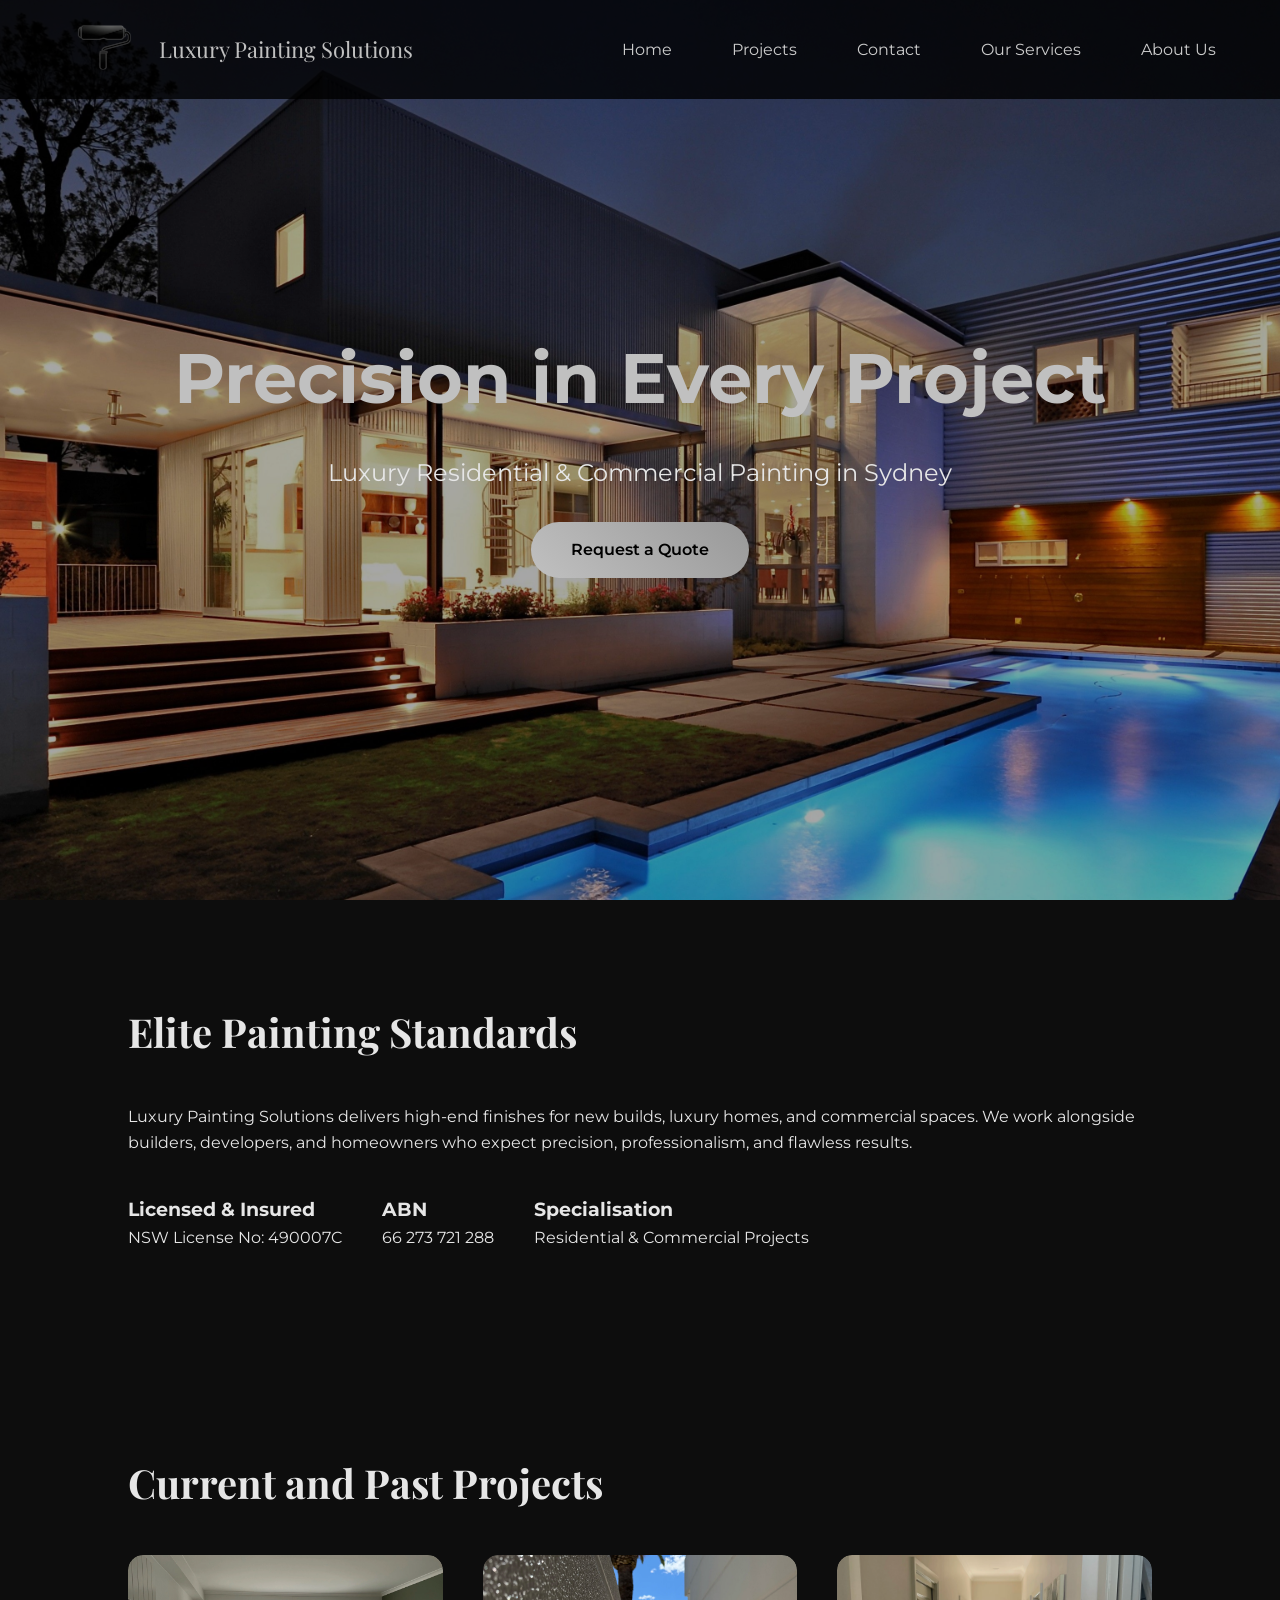
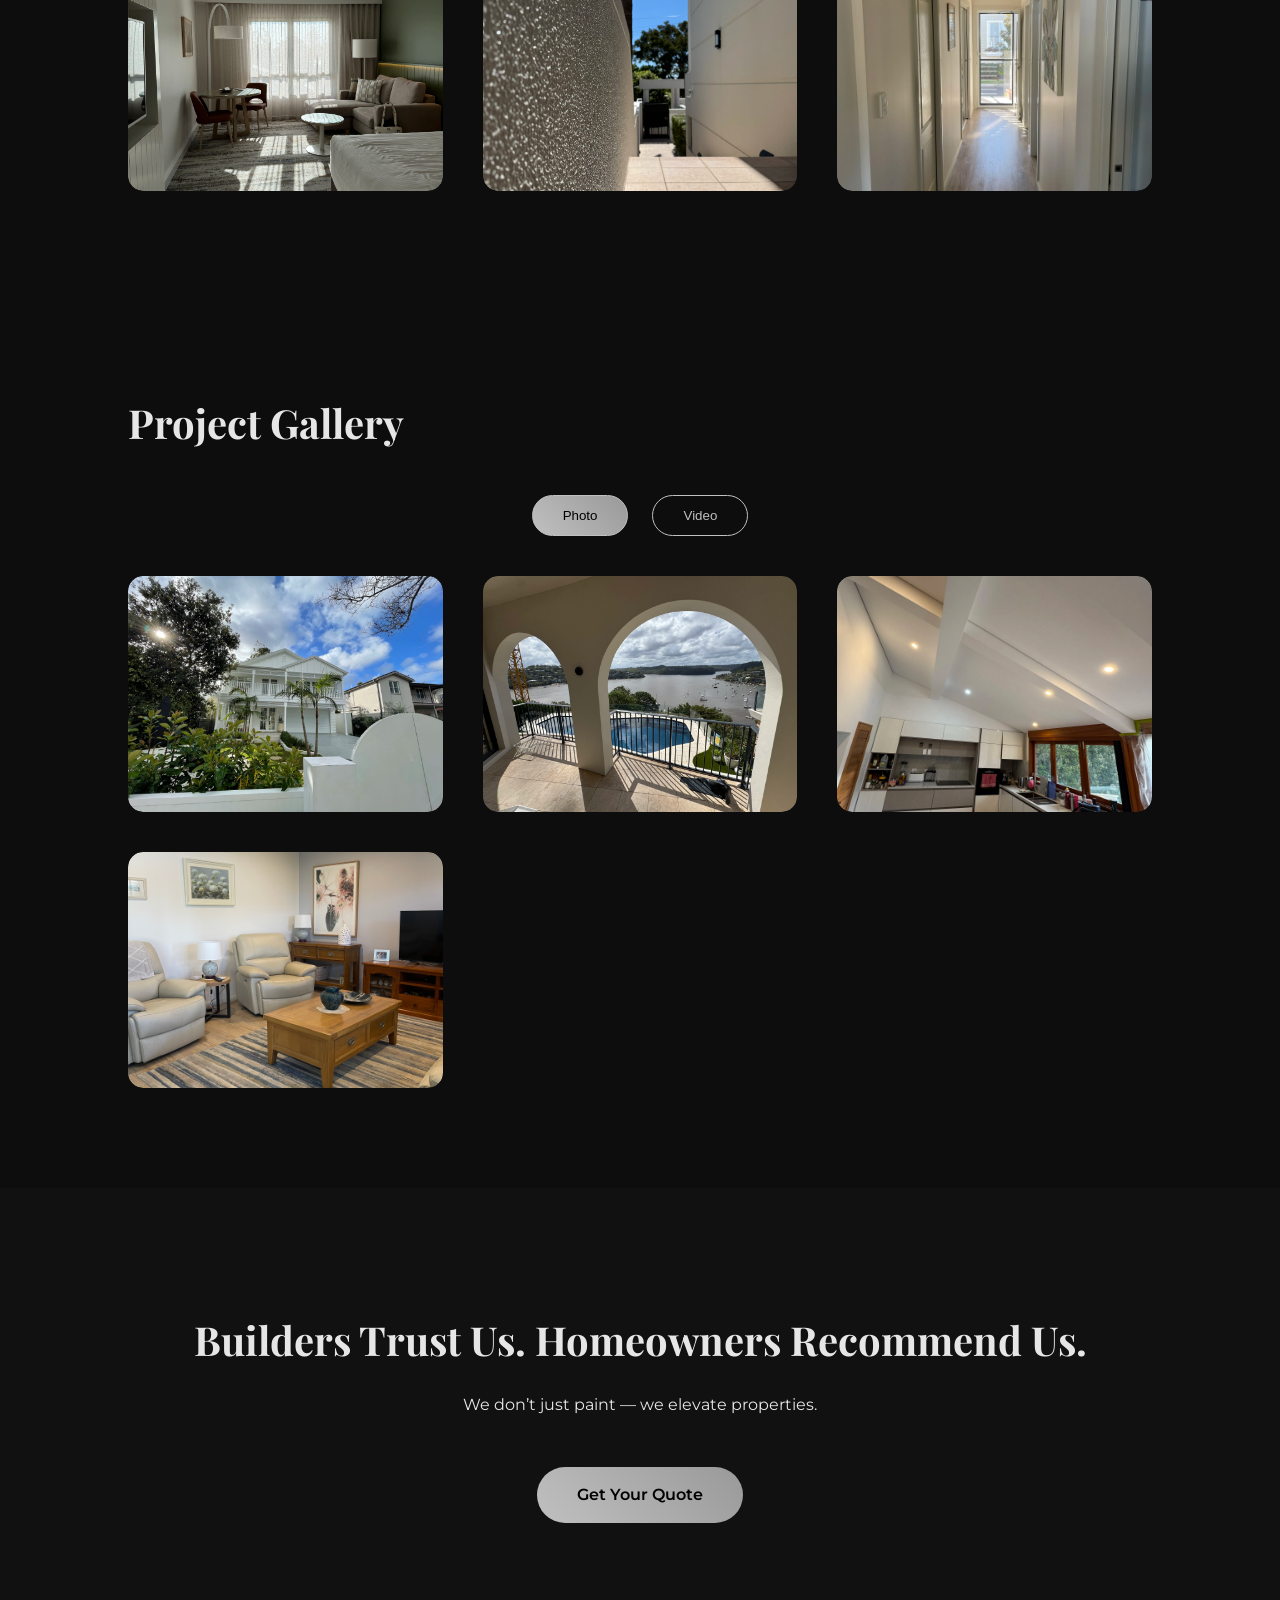
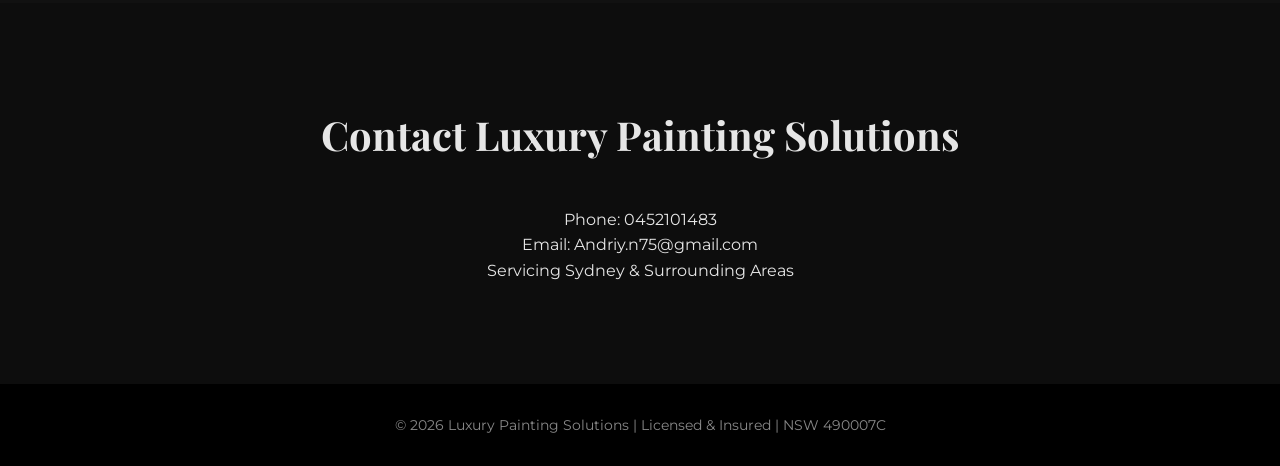
==== index.html @ 37a1fdbe "Initial website upload" ====
<!DOCTYPE html>
<html lang="en">

<head>
  <meta charset="UTF-8">
  <meta name="viewport" content="width=device-width, initial-scale=1.0">
  <title>Luxury Painting Solutions | Sydney</title>

  <link rel="stylesheet" href="style.css">

  <link
    href="https://fonts.googleapis.com/css2?family=Playfair+Display:wght@500;700&family=Montserrat:wght@300;400;600&display=swap"
    rel="stylesheet">
</head>

<body>

  <header>
    <div class="logo">
      <a href="index.html"><img src="images/logo.png" class="logo-img" alt="Luxury Painting Solutions"></a>
      Luxury Painting Solutions
    </div>

    <nav class="nav-links">
      <a href="index.html#hero">Home</a>
      <a href="index.html#projects">Projects</a>
      <a href="index.html#contact">Contact</a>
      <a href="services.html">Our Services</a>
      <a href="about.html">About Us</a>
    </nav>

    <div class="hamburger">
      <span></span>
      <span></span>
      <span></span>
    </div>
  </header>

  <section id="hero" class="hero">
    <div class="hero-overlay">

      <div class="hero-content">
        <h1>Precision in Every Project</h1>
        <p>Luxury Residential & Commercial Painting in Sydney</p>

        <a href="#" class="btn-primary" id="openFormBtn1">Request a Quote</a>
      </div>

    </div>
  </section>

  <section id="about" class="about">

    <h2>Elite Painting Standards</h2>

    <p>
      Luxury Painting Solutions delivers high-end finishes for new builds, luxury homes, and commercial spaces.
      We work alongside builders, developers, and homeowners who expect precision, professionalism, and flawless
      results.
    </p>

    <div class="credentials">

      <div>
        <h3>Licensed & Insured</h3>
        <p>NSW License No: 490007C</p>
      </div>

      <div>
        <h3>ABN</h3>
        <p>66 273 721 288</p>
      </div>

      <div>
        <h3>Specialisation</h3>
        <p>Residential & Commercial Projects</p>
      </div>

    </div>

  </section>

  <section id="projects" class="projects">

    <h2>Current and Past Projects</h2>

    <div class="project-grid">

      <div class="project-card">
        <img src="images/project_2.webp">
      </div>

      <div class="project-card">
        <img src="images/project_1.webp">
      </div>

      <div class="project-card">
        <img src="images/project_4.webp">
      </div>

    </div>

  </section>


  <section id="gallery" class="projects">

    <h2>Project Gallery</h2>

    <div class="gallery-tabs">
      <button class="tab-btn active" data-type="photo">Photo</button>
      <button class="tab-btn" data-type="video">Video</button>
    </div>


    <div class="project-grid gallery-content photos active">

      <div class="project-card">
        <img src="images/project_3.webp">
      </div>

      <div class="project-card">
        <img src="images/project_5.webp">
      </div>

      <div class="project-card">
        <img src="images/project_6.webp">
      </div>

      <div class="project-card">
        <img src="images/project_7.webp">
      </div>

    </div>


    <div class="project-grid gallery-content videos">

      <div class="project-card">
        <video src="images/IMG_0265.mp4" muted></video>
      </div>

      <div class="project-card">
        <video src="images/IMG_0266.mp4" muted></video>
      </div>

      <div class="project-card">
        <video src="images/IMG_0267.mp4" muted></video>
      </div>

      <div class="project-card">
        <video src="images/IMG_0404.mp4" muted></video>
      </div>

      <div class="project-card">
        <video src="images/IMG_0402.mp4" muted></video>
      </div>


    </div>

  </section>


  <section class="cta">

    <h2>Builders Trust Us. Homeowners Recommend Us.</h2>
    <p>We don’t just paint — we elevate properties.</p>

    <a href="#" class="btn-primary" id="openFormBtn2">Get Your Quote</a>

  </section>


  <section id="contact" class="contact">

    <h2>Contact Luxury Painting Solutions</h2>

    <p>Phone: 0452101483</p>
    <p>Email: Andriy.n75@gmail.com</p>
    <p>Servicing Sydney & Surrounding Areas</p>

  </section>

  <footer>
    <p>© 2026 Luxury Painting Solutions | Licensed & Insured | NSW 490007C</p>
  </footer>



  <div id="quoteModal" class="modal">

    <div class="modal-content">

      <span class="close">&times;</span>

      <h2>Request Your Quote</h2>

      <form action="https://formspree.io/f/mqeykara" method="POST">
        <div class="form-group">
          <label>Full Name</label>
          <input type="text" name="name" required>
        </div>
        <div class="form-group">
          <label>Phone</label>
          <input type="tel" name="phone" required>
        </div>
        <div class="form-group">
          <label>Email Address</label>
          <input type="email" name="email" required>
        </div>
        <div class="form-group">
          <label>Additional Information</label>
          <textarea name="message" rows="4" placeholder="Tell us about your project"></textarea>
        </div>
        <button type="submit" class="submit-btn">Send</button>
      </form>

    </div>
  </div>






  <script src="script.js"></script>





</body>

</html>
---- style.css ----
/* ===================== GLOBAL ===================== */
* {
  margin: 0;
  padding: 0;
  box-sizing: border-box;
}

body {
  font-family: 'Montserrat', sans-serif;
  background: #0d0d0d;
  color: #e6e6e6;
  line-height: 1.6;
}

h2 {
  font-family: 'Playfair Display', serif;
  font-size: 40px;
  margin-bottom: 40px;
}

/* ===================== HEADER ===================== */
header {
  display: flex;
  justify-content: space-between;
  align-items: center;
  padding: 20px 10%;
  background: rgba(0, 0, 0, 0.8);
  position: fixed;
  width: 100%;
  height: 70px;
  z-index: 1000;
}

.logo {
  display: flex;
  align-items: center;
  gap: 15px;
  font-family: 'Playfair Display', serif;
  font-size: 22px;
  color: silver;
}

.logo-img {
  height: 60px;
  width: auto;
  filter: drop-shadow(0 0 0.5px silver);
}

nav a {
  color: #ccc;
  margin-left: 30px;
  text-decoration: none;
  transition: 0.3s;
}

nav a:hover {
  color: white;
}

/* ===================== HERO ===================== */
.hero {
  height: 100vh;
  background: url('images/hero-large.jpg') center/cover no-repeat fixed;
  display: flex;
  align-items: center;
  justify-content: center;
  text-align: center;
  padding-top: 80px;
  position: relative;
}

.hero-overlay {
  position: absolute;
  top: 0;
  left: 0;
  width: 100%;
  height: 100%;
  background: rgba(0, 0, 0, 0.35);
  display: flex;
  align-items: center;
  justify-content: center;
  flex-direction: column;
}

.hero-content h1 {
  font-size: 70px;
  color: silver;
  margin-bottom: 20px;
}

.hero-content p {
  font-size: 24px;
  color: #e6e6e6;
  margin-bottom: 30px;
}

.btn-primary {
  display: inline-block;
  padding: 15px 40px;
  background: linear-gradient(45deg, silver, #999);
  color: black;
  text-decoration: none;
  font-weight: 600;
  border-radius: 30px;
  transition: 0.4s;
  cursor: pointer;
}

.btn-primary:hover {
  background: white;
}

/* ===================== SECTIONS ===================== */
section {
  padding: 100px 10%;
}

.credentials {
  display: flex;
  gap: 40px;
  margin-top: 40px;
}

.project-grid {
  display: grid;
  grid-template-columns: repeat(auto-fit, minmax(300px, 1fr));
  gap: 40px;
}

.project-card:hover {
  transform: translateY(-10px);
}

.cta {
  text-align: center;
  background: #111;
  padding: 120px 10% 80px;
}

.cta h2 {
  margin-bottom: 20px;
}

.cta p {
  margin-bottom: 50px;
}

.contact {
  text-align: center;
}

footer {
  text-align: center;
  padding: 30px;
  background: #000;
  font-size: 14px;
  color: #888;
}

/* ===================== MODAL ===================== */
.modal {
  display: none;
  position: fixed;
  z-index: 2000;
  left: 0;
  top: 0;
  width: 100%;
  height: 100%;
  overflow: auto;
  background-color: rgba(0, 0, 0, 0);
  transition: 0.5s;
}

.modal.show {
  display: block;
  background-color: rgba(0, 0, 0, 0.8);
}

.modal-content {
  background-color: #1a1a1a;
  margin: 80px auto;
  padding: 40px;
  border-radius: 20px;
  max-width: 500px;
  color: #e6e6e6;
  box-shadow: 0 0 30px rgba(255, 255, 255, 0.1);
  position: relative;
  transform: scale(0.8);
  opacity: 0;
  transition: transform 0.5s ease, opacity 0.5s ease;
}

.modal.show .modal-content {
  transform: scale(1);
  opacity: 1;
}

.close {
  color: #ccc;
  position: absolute;
  top: 20px;
  right: 25px;
  font-size: 28px;
  font-weight: bold;
  cursor: pointer;
}

.close:hover {
  color: white;
}

.modal-content h2 {
  font-family: 'Playfair Display', serif;
  font-size: 32px;
  text-align: center;
  margin-bottom: 30px;
  color: silver;
  opacity: 0;
  transform: translateY(-10px);
  transition: all 0.5s ease 0.2s;
}

.modal.show .modal-content h2 {
  opacity: 1;
  transform: translateY(0);
}

.form-group {
  margin-bottom: 20px;
  opacity: 0;
  transform: translateY(10px);
  transition: all 0.5s ease;
}

.modal.show .form-group {
  opacity: 1;
  transform: translateY(0);
}

.form-group label {
  display: block;
  margin-bottom: 6px;
  font-weight: 600;
  color: #ccc;
}

.form-group input,
.form-group textarea {
  width: 100%;
  padding: 12px;
  border-radius: 10px;
  border: none;
  background: #0d0d0d;
  color: white;
  font-size: 16px;
  outline: none;
  transition: 0.3s;
}

.form-group textarea {
  resize: vertical;
  min-height: 120px;
}

.form-group input:focus {
  box-shadow: 0 0 10px silver;
}

.submit-btn {
  display: block;
  width: 100%;
  padding: 15px;
  border-radius: 30px;
  border: none;
  font-size: 18px;
  font-weight: 600;
  background: linear-gradient(45deg, silver, #999);
  color: black;
  cursor: pointer;
  transition: all 0.4s ease;
  opacity: 0;
  transform: translateY(10px);
}

.modal.show .submit-btn {
  opacity: 1;
  transform: translateY(0);
}

/* ===================== GALLERY ===================== */
.gallery-section {
  background: #111;
}

.gallery-tabs {
  text-align: center;
  margin-bottom: 40px;
}

.tab-btn {
  padding: 12px 30px;
  margin: 0 10px;
  background: transparent;
  border: 1px solid silver;
  color: silver;
  cursor: pointer;
  border-radius: 25px;
  transition: 0.3s;
}

.tab-btn.active,
.tab-btn:hover {
  background: linear-gradient(45deg, silver, #999);
  color: black;
}

.slider {
  position: relative;
  max-width: 900px;
  margin: 0 auto;
}

/* Контейнер слайду */
.slides {
  display: none;
  position: relative;
  max-width: 900px;
  margin: 0 auto;
  background: #111;
  border-radius: 15px;
  overflow: hidden;
}

.slides.active {
  display: block;
}

/* Сам слайд */
.slide {
  width: 100%;
  display: none;
  text-align: center;
}

.slide.active {
  display: block;
}

.slide img,
.slide video {
  max-width: 100%;
  max-height: 80vh;
  width: auto;
  height: auto;
  margin: 0 auto;
  display: block;
  border-radius: 10px;
  object-fit: contain;
  background: #111;
}

/* ======= Невидимі кнопки для навігації ======= */
.slider-controls {
  position: absolute;
  top: 0;
  left: 0;
  width: 100%;
  height: 100%;
  display: flex;
  justify-content: space-between;
}

.slider-controls button {
  width: 50%;
  /* покриває ліву та праву половину слайду */
  height: 100%;
  background: transparent;
  /* невидимі */
  border: none;
  cursor: pointer;
}

.slider-controls button:hover {
  /* Можна додати легкий ефект при наведенні, наприклад змінити курсор */
  cursor: pointer;
}

/* ===================== SCROLL REVEAL ===================== */
.gallery-item {
  overflow: hidden;
  border-radius: 15px;
  opacity: 0;
  transform: translateY(40px);
  transition: all 0.8s ease;
}

.gallery-item img,
.gallery-item video {
  width: 100%;
  height: 100%;
  object-fit: cover;
  border-radius: 15px;
  transition: transform 0.6s ease;
}

.gallery-item:hover img,
.gallery-item:hover video {
  transform: scale(1.05);
}

.gallery-item.show {
  opacity: 1;
  transform: translateY(0);
}


/* ===================== PROJECT MODAL ===================== */

.project-modal {
  display: none;
  position: fixed;
  inset: 0;
  background: rgba(0, 0, 0, 0.6);
  /* м’яке затемнення */
  backdrop-filter: blur(4px);
  align-items: center;
  justify-content: center;
  z-index: 3000;
  padding: 40px;
}

.project-modal.show {
  display: flex;
}

.project-modal .modal-media {
  background: #111;
  padding: 20px;
  border-radius: 20px;
  max-width: 1000px;
  max-height: 85vh;
  width: 100%;
  box-shadow: 0 0 40px rgba(255, 255, 255, 0.15);
  animation: fadeScale 0.3s ease;
  display: flex;
  align-items: center;
  justify-content: center;
}

.project-modal img,
.project-modal video {
  max-width: 100%;
  max-height: 75vh;
  border-radius: 15px;
}

@keyframes fadeScale {
  from {
    opacity: 0;
    transform: scale(0.9);
  }

  to {
    opacity: 1;
    transform: scale(1);
  }
}

/* ===== Gallery Content Toggle ===== */

.gallery-content {
  display: none;
}

.gallery-content.active {
  display: grid;
}

/* ===== FIXED PROJECT CARD MEDIA ===== */

.project-card {
  position: relative;
  overflow: hidden;
  border-radius: 15px;
  aspect-ratio: 4 / 3;
  /* фіксована висота */
  background: #111;
  cursor: pointer;
  transition: transform 0.4s ease;
}

.project-card:hover {
  transform: translateY(-8px);
}

.project-card img,
.project-card video {
  width: 100%;
  height: 100%;
  object-fit: cover;
  /* ключ до ідеального вигляду */
  display: block;
  border-radius: 15px;
  transition: transform 0.6s ease;
}

.project-card:hover img,
.project-card:hover video {
  transform: scale(1.08);
}





/* ==================== HEADER ==================== */
header {
  flex-wrap: wrap;
  justify-content: space-between;
  align-items: center;
  padding: 15px 5%;
  background: rgba(0, 0, 0, 0.8);
  position: fixed;
  width: 100%;
  height: auto;
  z-index: 1000;
  flex-wrap: wrap;
}

.logo {
  display: flex;
  align-items: center;
  gap: 15px;
  font-family: 'Playfair Display', serif;
  font-size: 22px;
  color: silver;
}

.logo-img {
  height: 60px;
  width: auto;
  filter: drop-shadow(0 0 0.5px silver);
}

.nav-links {
  display: flex;
  gap: 30px;
}

.nav-links a {
  color: #ccc;
  text-decoration: none;
  transition: 0.3s;
}

.nav-links a:hover {
  color: white;
}

/* ==================== HAMBURGER ==================== */
.hamburger {
  display: none;
  flex-direction: column;
  cursor: pointer;
  gap: 5px;
}

.hamburger span {
  display: block;
  width: 25px;
  height: 3px;
  background: silver;
  border-radius: 2px;
  transition: all 0.3s ease;
}

/* ==================== MOBILE ==================== */
@media(max-width:768px) {
  .nav-links {
    position: absolute;
    top: 70px;
    right: 0;
    background: rgba(0, 0, 0, 0.95);
    height: 0;
    overflow: hidden;
    flex-direction: column;
    width: 100%;
    text-align: center;
    transition: 0.3s ease;
  }

  .nav-links.open {
    height: calc(100vh - 70px);
    padding-top: 20px;
  }

  .nav-links a {
    padding: 15px 0;
    font-size: 18px;
  }

  .hamburger {
    display: flex;
  }
}

/* Гамбургер перетворюється у X при відкритті */
.hamburger.active span:nth-child(1) {
  transform: rotate(45deg) translate(5px, 5px);
}

.hamburger.active span:nth-child(2) {
  opacity: 0;
}

.hamburger.active span:nth-child(3) {
  transform: rotate(-45deg) translate(5px, -5px);
}
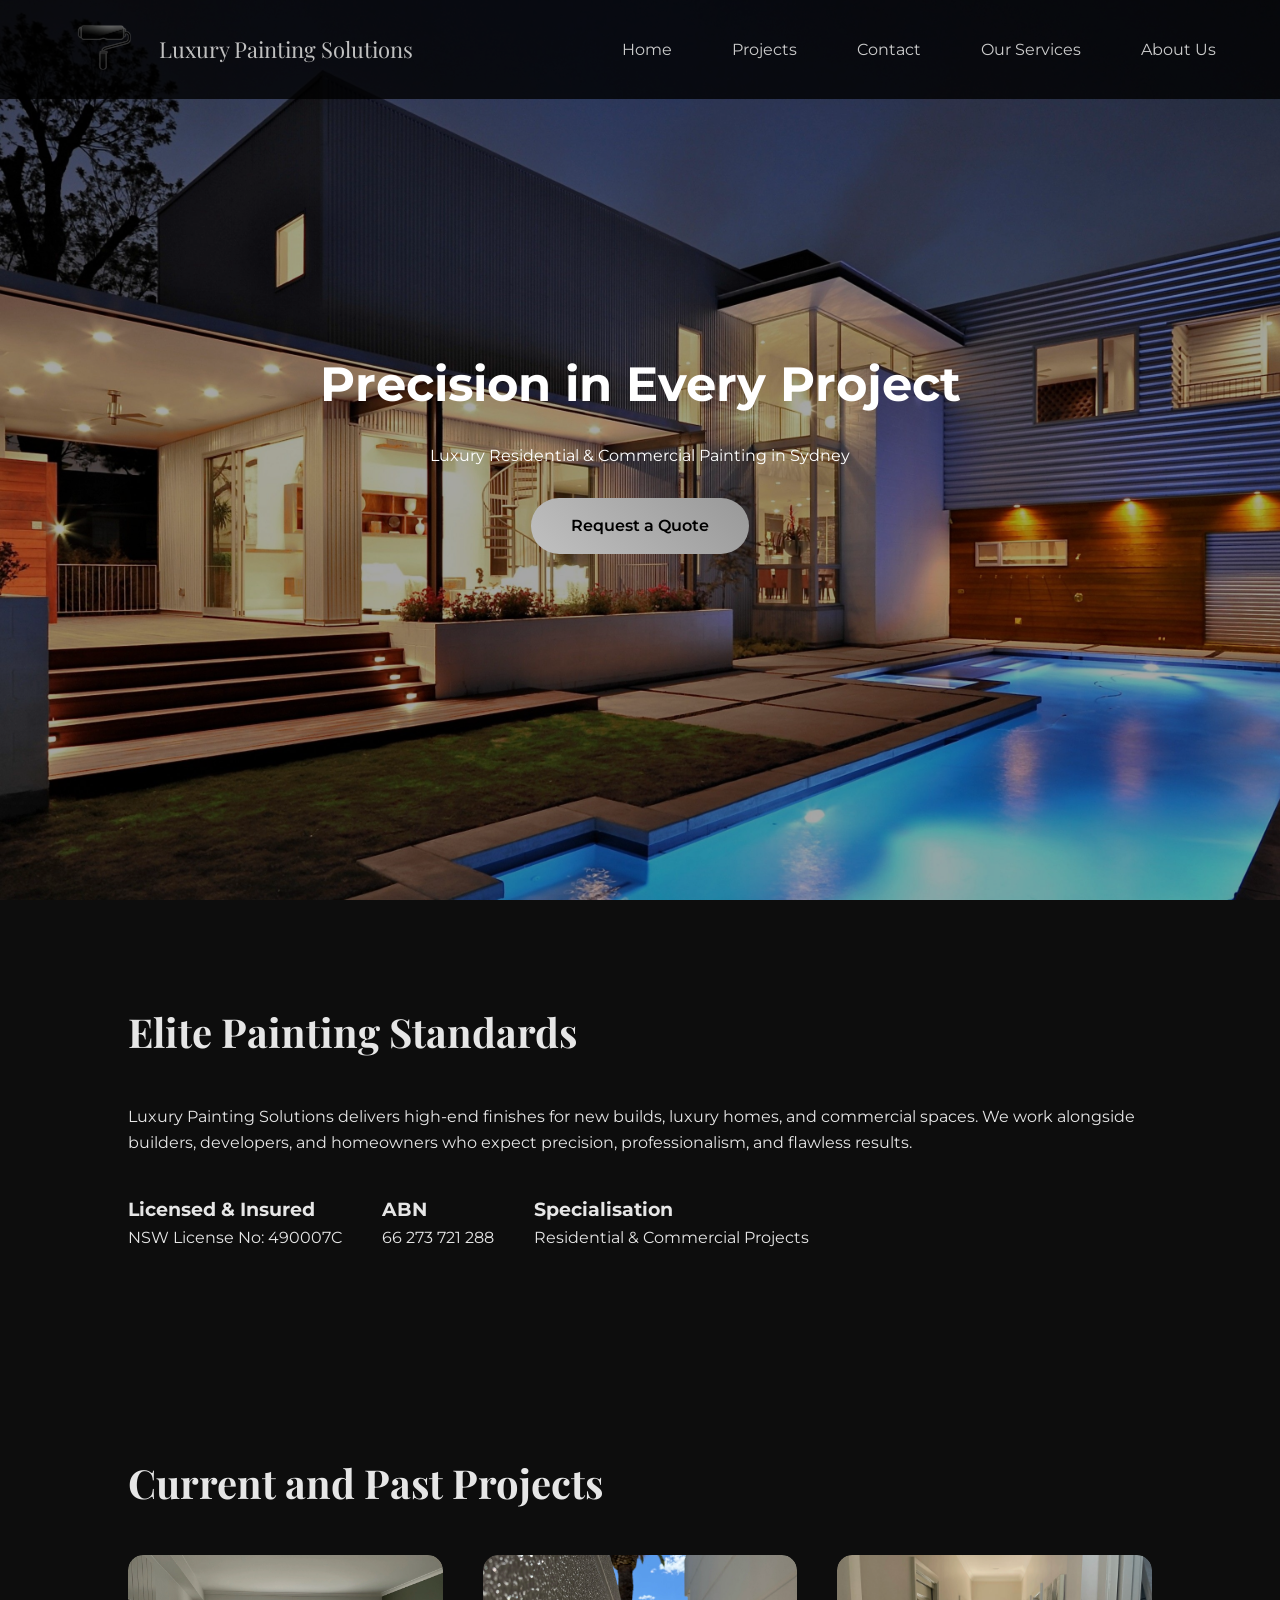
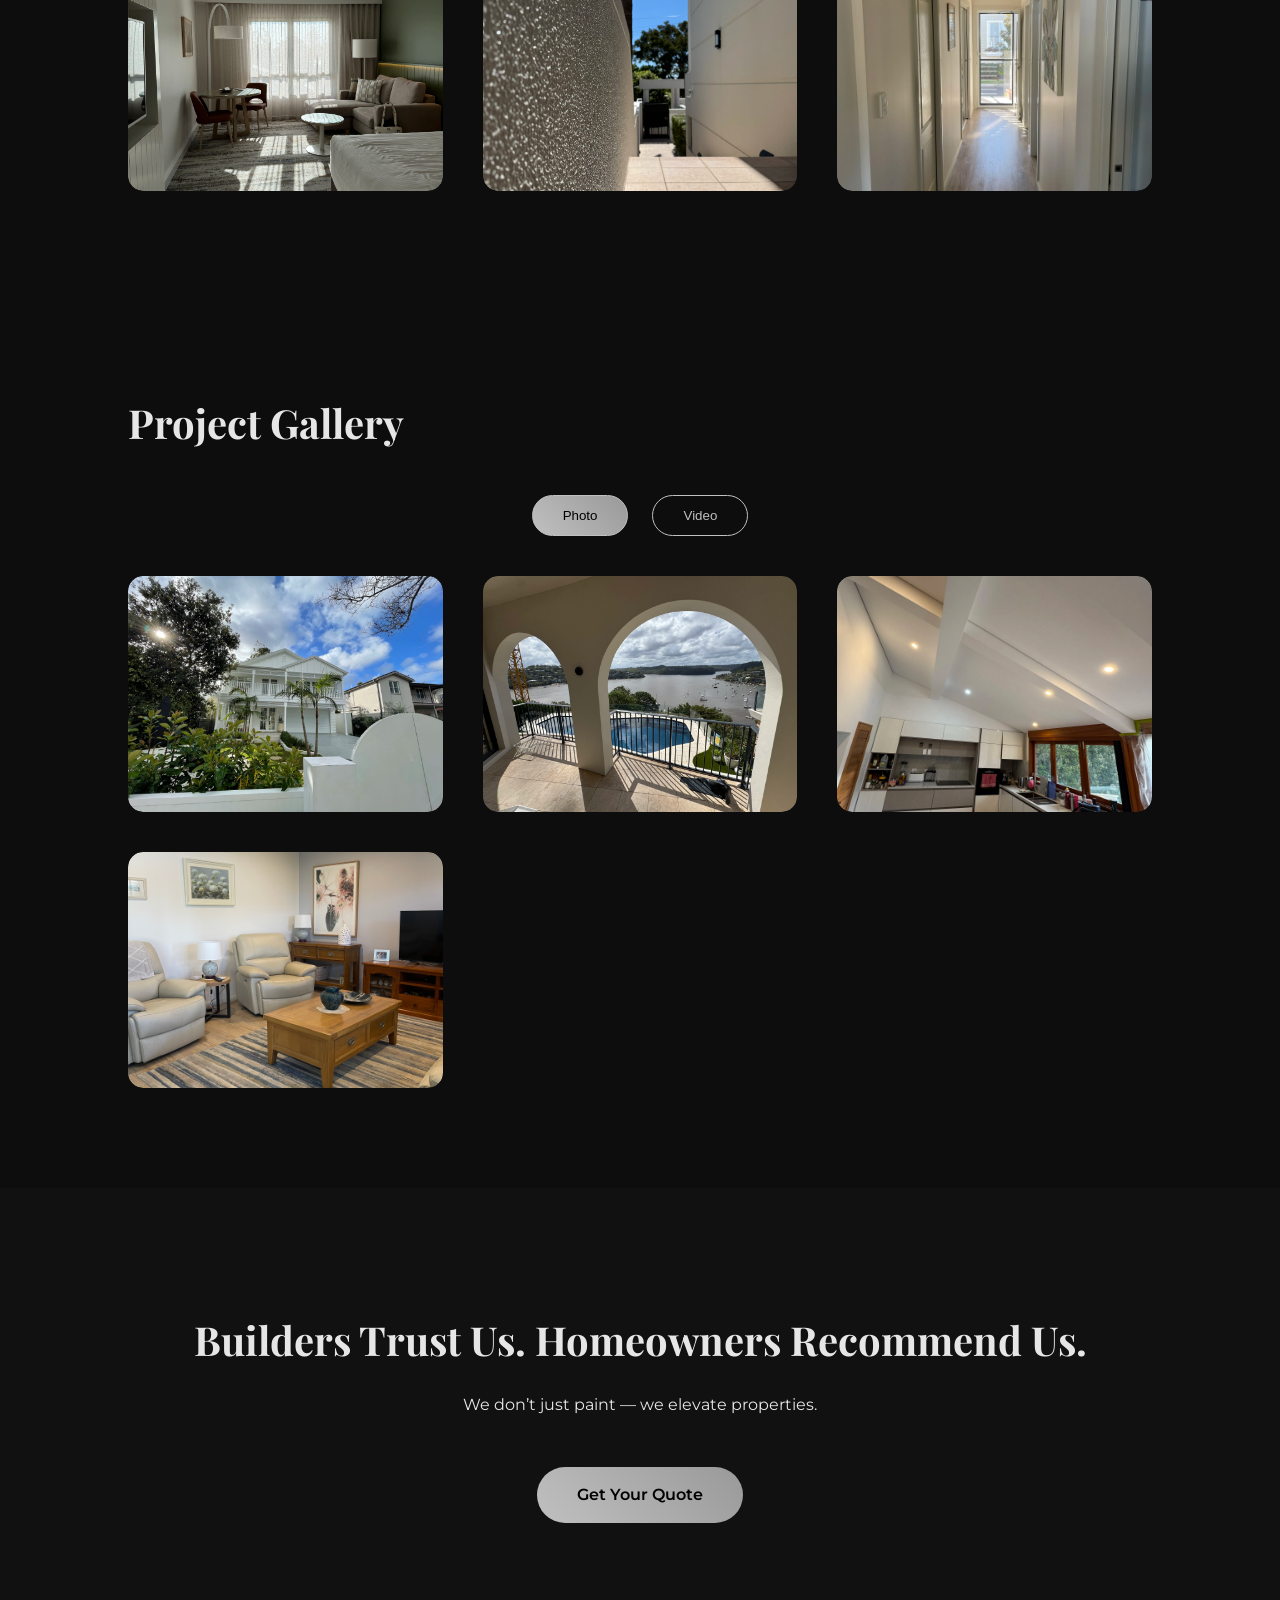
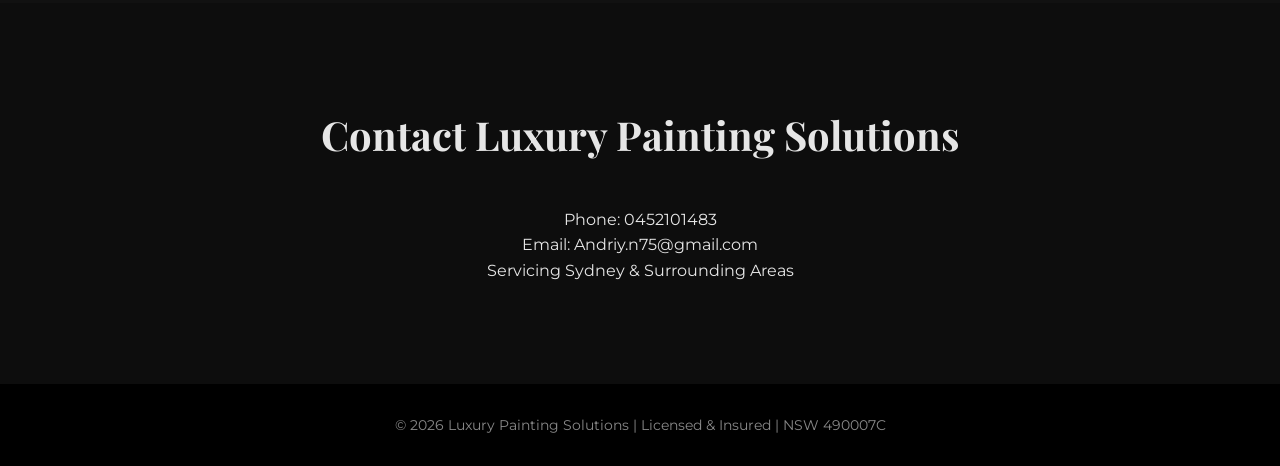
==== commit 4e7c9338: "Update hero section for mobile" ====
--- a/index.html
+++ b/index.html
@@ -36,18 +36,18 @@
     </div>
   </header>
 
+
+  <!-- ================= HERO ================= -->
   <section id="hero" class="hero">
     <div class="hero-overlay">
-
       <div class="hero-content">
         <h1>Precision in Every Project</h1>
         <p>Luxury Residential & Commercial Painting in Sydney</p>
-
         <a href="#" class="btn-primary" id="openFormBtn1">Request a Quote</a>
       </div>
-
-    </div>
-  </section>
+    </div>
+  </section>
+
 
   <section id="about" class="about">
 
@@ -211,7 +211,8 @@
         </div>
         <div class="form-group">
           <label>Additional Information</label>
-          <textarea name="message" rows="4" placeholder="Tell us about your project"></textarea>
+          <textarea name="message" rows="4"
+            placeholder="Tell us a little bit about your project so we can help quote you faster."></textarea>
         </div>
         <button type="submit" class="submit-btn">Send</button>
       </form>
--- a/style.css
+++ b/style.css
@@ -57,16 +57,21 @@
   color: white;
 }
 
-/* ===================== HERO ===================== */
+/* ================= HERO ================= */
 .hero {
   height: 100vh;
-  background: url('images/hero-large.jpg') center/cover no-repeat fixed;
+  /* вся висота екрану */
+  background-image: url('images/hero-large.jpg');
+  /* фотографія */
+  background-size: cover;
+  /* масштабування без спотворення */
+  background-position: center center;
+  /* центр зображення */
+  background-repeat: no-repeat;
+  position: relative;
   display: flex;
   align-items: center;
   justify-content: center;
-  text-align: center;
-  padding-top: 80px;
-  position: relative;
 }
 
 .hero-overlay {
@@ -75,23 +80,57 @@
   left: 0;
   width: 100%;
   height: 100%;
-  background: rgba(0, 0, 0, 0.35);
+  background-color: rgba(0, 0, 0, 0.35);
+  /* легке затемнення для тексту */
   display: flex;
   align-items: center;
   justify-content: center;
-  flex-direction: column;
+}
+
+.hero-content {
+  text-align: center;
+  color: white;
+  z-index: 2;
+}
+
+
+.hero-content p {
+  margin-bottom: 30px;
 }
 
 .hero-content h1 {
-  font-size: 70px;
-  color: silver;
+  font-size: 3rem;
   margin-bottom: 20px;
 }
 
-.hero-content p {
-  font-size: 24px;
-  color: #e6e6e6;
-  margin-bottom: 30px;
+.hero-content .btn {
+  padding: 12px 30px;
+  background-color: #e6b800;
+  color: black;
+  text-decoration: none;
+  font-weight: bold;
+  border-radius: 5px;
+  transition: 0.3s;
+}
+
+.hero-content .btn:hover {
+  background-color: #ffcc33;
+}
+
+/* Мобільні пристрої */
+@media (max-width: 768px) {
+  .hero {
+    height: 70vh;
+    /* трохи менша висота */
+  }
+
+  .hero-content h1 {
+    font-size: 2rem;
+  }
+
+  .hero-content .btn {
+    padding: 10px 25px;
+  }
 }
 
 .btn-primary {
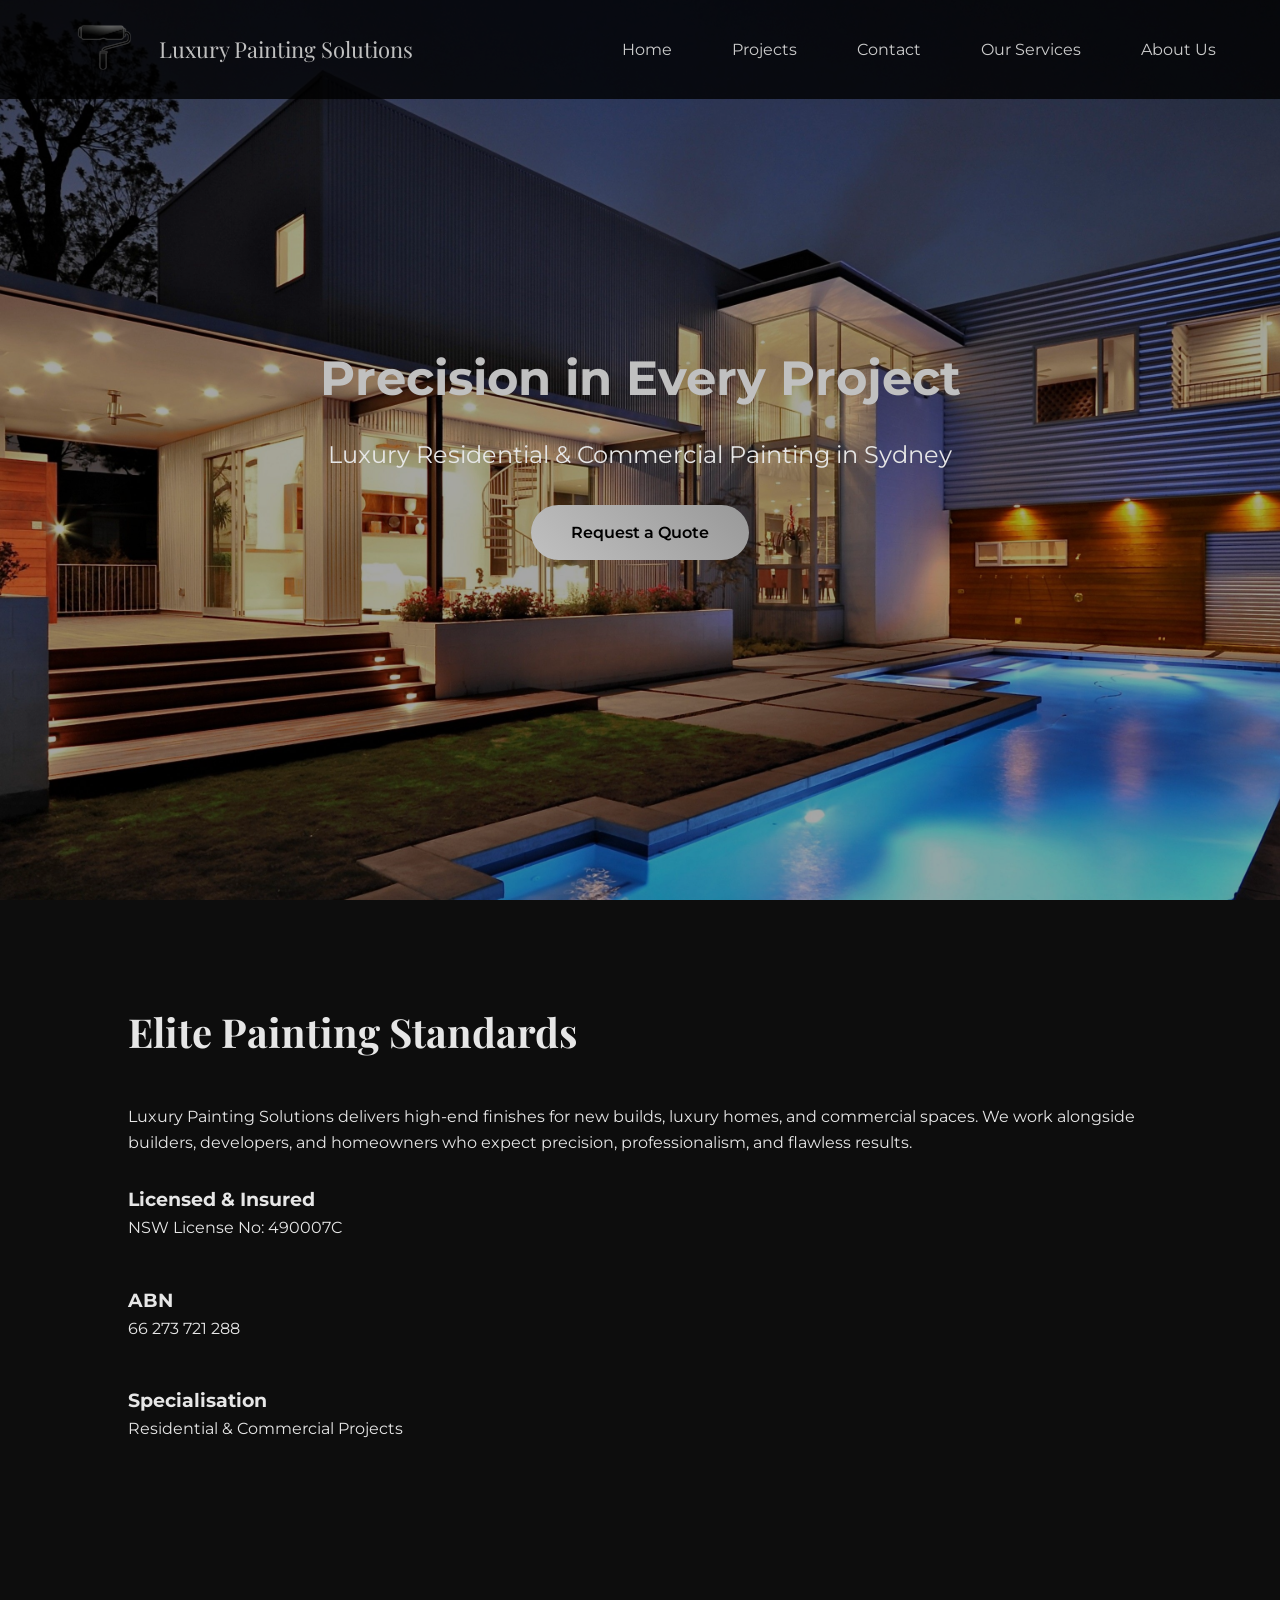
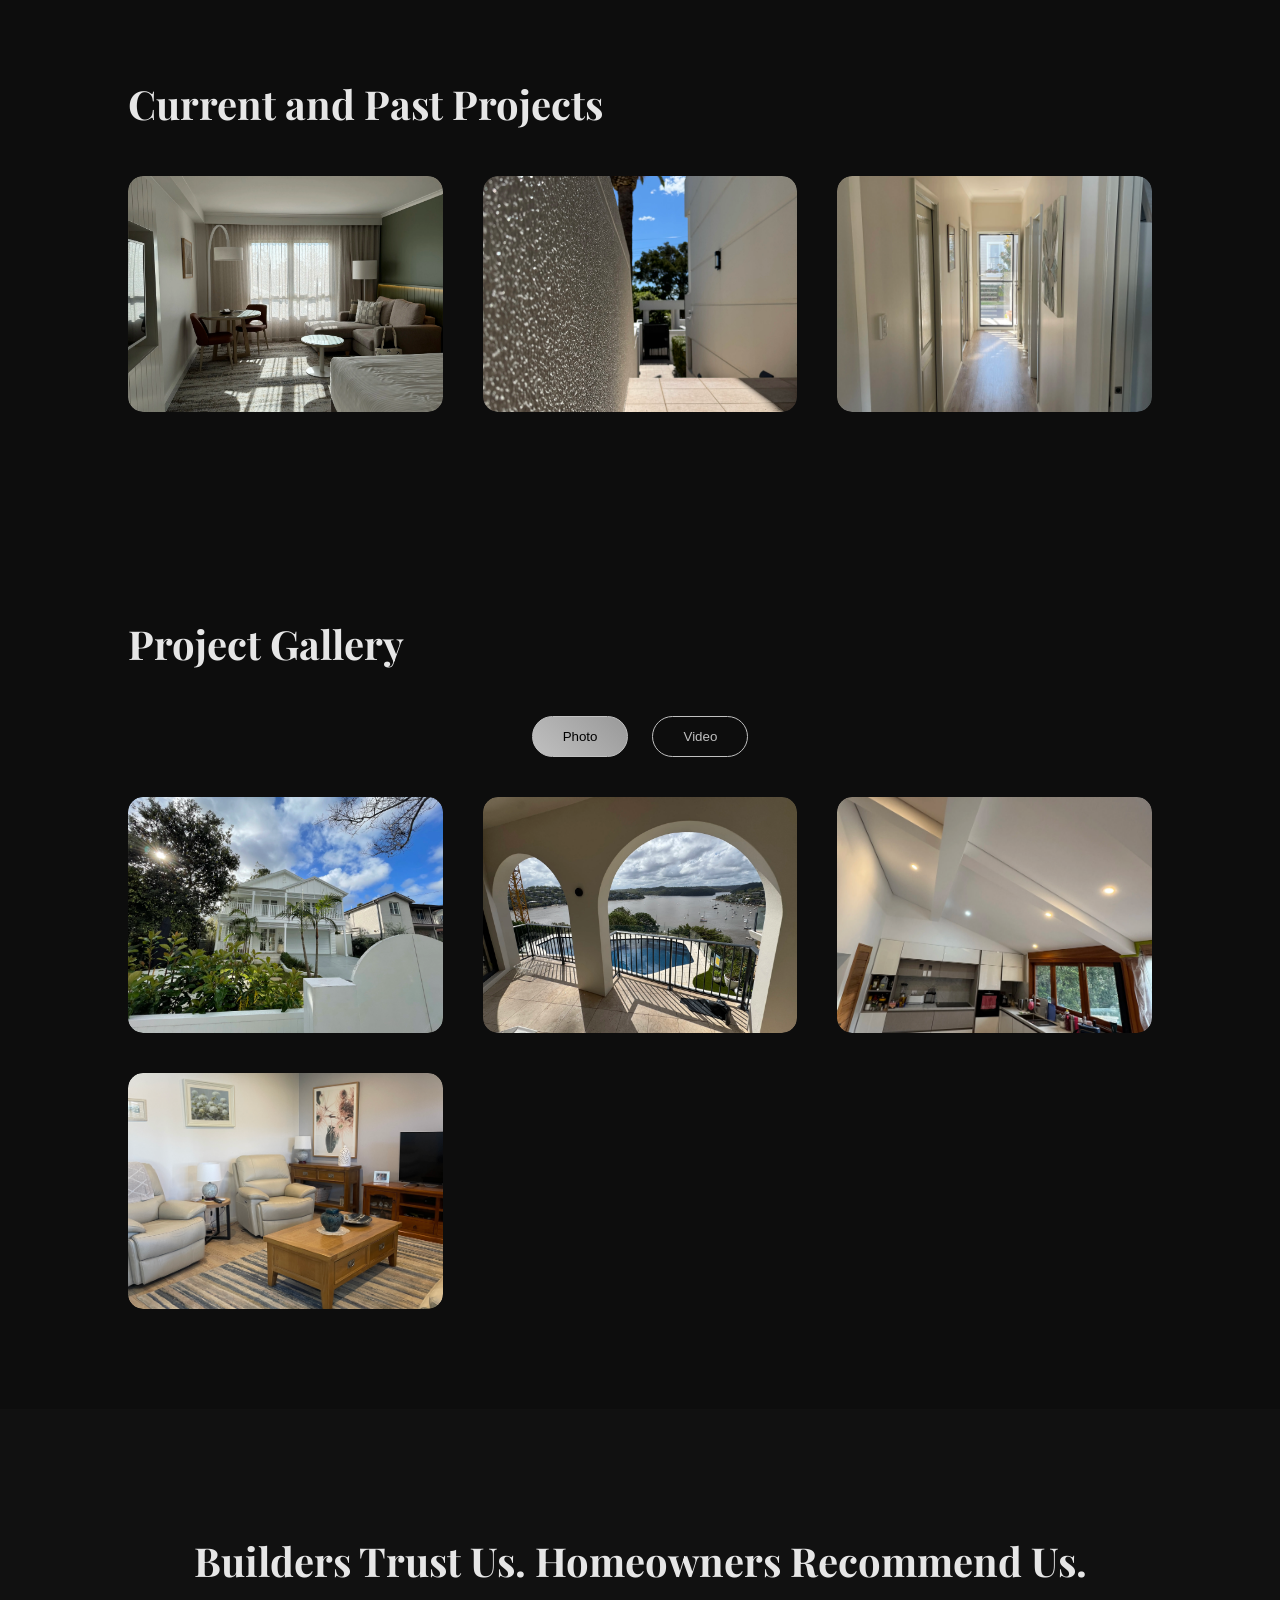
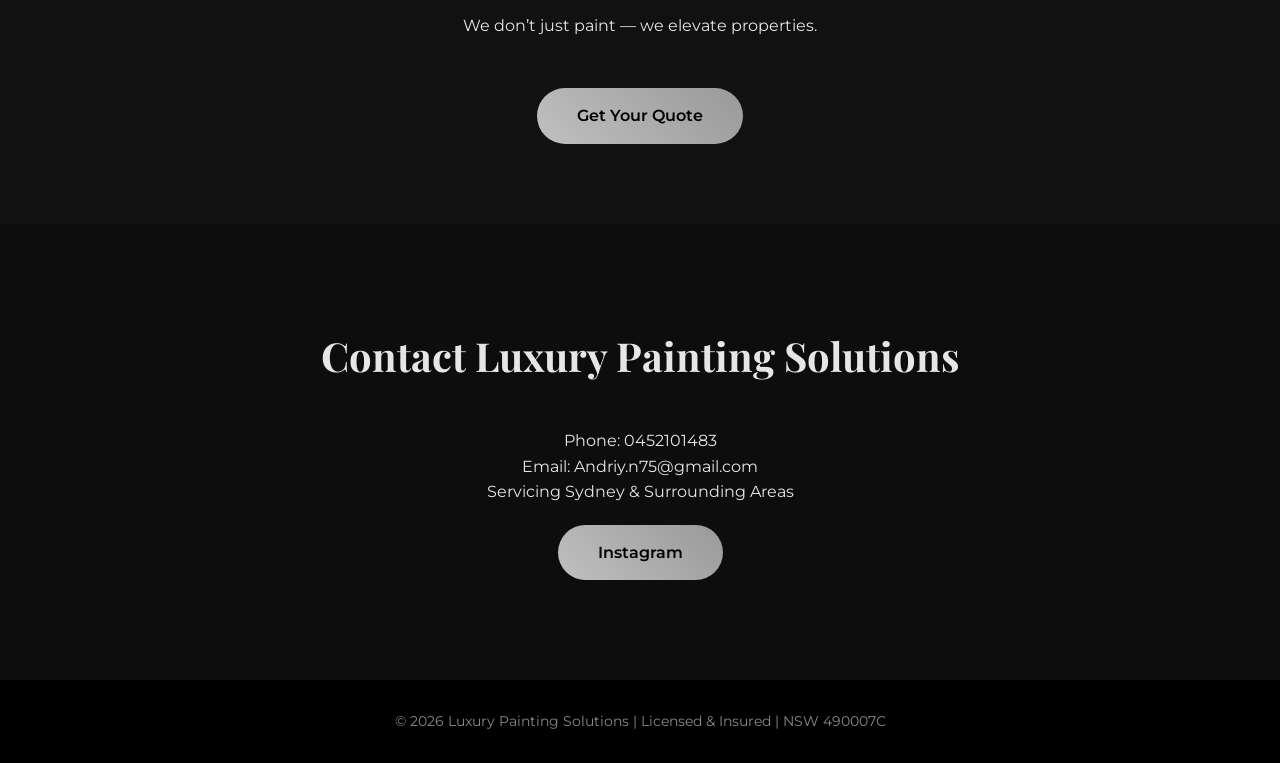
==== commit 797766a4: "Update instagram button and styles" ====
--- a/index.html
+++ b/index.html
@@ -180,6 +180,10 @@
     <p>Email: Andriy.n75@gmail.com</p>
     <p>Servicing Sydney & Surrounding Areas</p>
 
+    <a href="https://www.instagram.com/luxury_painting_solutions?igsh=dnRzbW1oM3Iyazdv&utm_source=qr" target="_blank"
+      class="btn-quote">
+      Instagram
+    </a>
   </section>
 
   <footer>
@@ -229,6 +233,18 @@
 
 
 
+  <script>
+    // Паралакс на всіх пристроях
+    const hero = document.querySelector('.hero');
+
+    window.addEventListener('scroll', () => {
+      const scrollY = window.scrollY;
+      // Пропорційне зміщення фону
+      hero.style.backgroundPosition = `center ${scrollY * 0.5}px`;
+    });
+  </script>
+
+
 
 
 </body>
--- a/style.css
+++ b/style.css
@@ -60,18 +60,18 @@
 /* ================= HERO ================= */
 .hero {
   height: 100vh;
-  /* вся висота екрану */
   background-image: url('images/hero-large.jpg');
-  /* фотографія */
   background-size: cover;
-  /* масштабування без спотворення */
   background-position: center center;
-  /* центр зображення */
   background-repeat: no-repeat;
-  position: relative;
   display: flex;
   align-items: center;
   justify-content: center;
+  text-align: center;
+  padding-top: 80px;
+  position: relative;
+  /* убираємо fixed, JS керуватиме паралаксом */
+  background-attachment: scroll;
 }
 
 .hero-overlay {
@@ -80,22 +80,38 @@
   left: 0;
   width: 100%;
   height: 100%;
-  background-color: rgba(0, 0, 0, 0.35);
-  /* легке затемнення для тексту */
+  background: rgba(0, 0, 0, 0.35);
   display: flex;
   align-items: center;
   justify-content: center;
-}
-
-.hero-content {
-  text-align: center;
-  color: white;
-  z-index: 2;
-}
-
+  flex-direction: column;
+}
+
+.hero-content h1 {
+  font-size: 70px;
+  color: silver;
+  margin-bottom: 20px;
+}
 
 .hero-content p {
+  font-size: 24px;
+  color: #e6e6e6;
   margin-bottom: 30px;
+}
+
+@media (max-width: 768px) {
+  .hero {
+    height: 70vh;
+  }
+
+  .hero-content h1 {
+    font-size: 36px;
+  }
+
+  .hero-content p {
+    font-size: 18px;
+    margin-bottom: 20px;
+  }
 }
 
 .hero-content h1 {
@@ -154,10 +170,29 @@
   padding: 100px 10%;
 }
 
+/* ================= ABOUT SECTION ================= */
+.about p {
+  margin-bottom: 30px;
+  /* відстань між параграфом і credentials */
+}
+
 .credentials {
   display: flex;
-  gap: 40px;
-  margin-top: 40px;
+  flex-direction: column;
+  /* стовпчик */
+  align-items: flex-start;
+  /* по лівому краю */
+  gap: 15px;
+  /* відстань між блоками Licensed, ABN, Specialisation */
+}
+
+.credentials>div {
+  padding: 0;
+  /* без відступів */
+  background: none;
+  /* без фону */
+  text-align: left;
+  /* вирівняно по лівому краю */
 }
 
 .project-grid {
@@ -654,4 +689,23 @@
 
 .hamburger.active span:nth-child(3) {
   transform: rotate(-45deg) translate(5px, -5px);
+}
+
+/* ================= BUTTON LIKE GET YOUR QUOTE ================= */
+.btn-quote {
+  display: inline-block;
+  padding: 15px 40px;
+  background: linear-gradient(45deg, silver, #999);
+  color: black;
+  text-decoration: none;
+  font-weight: 600;
+  border-radius: 30px;
+  transition: 0.4s;
+  cursor: pointer;
+  margin-top: 20px;
+  /* відстань від контактів */
+}
+
+.btn-quote:hover {
+  background: linear-gradient(45deg, #999, silver);
 }
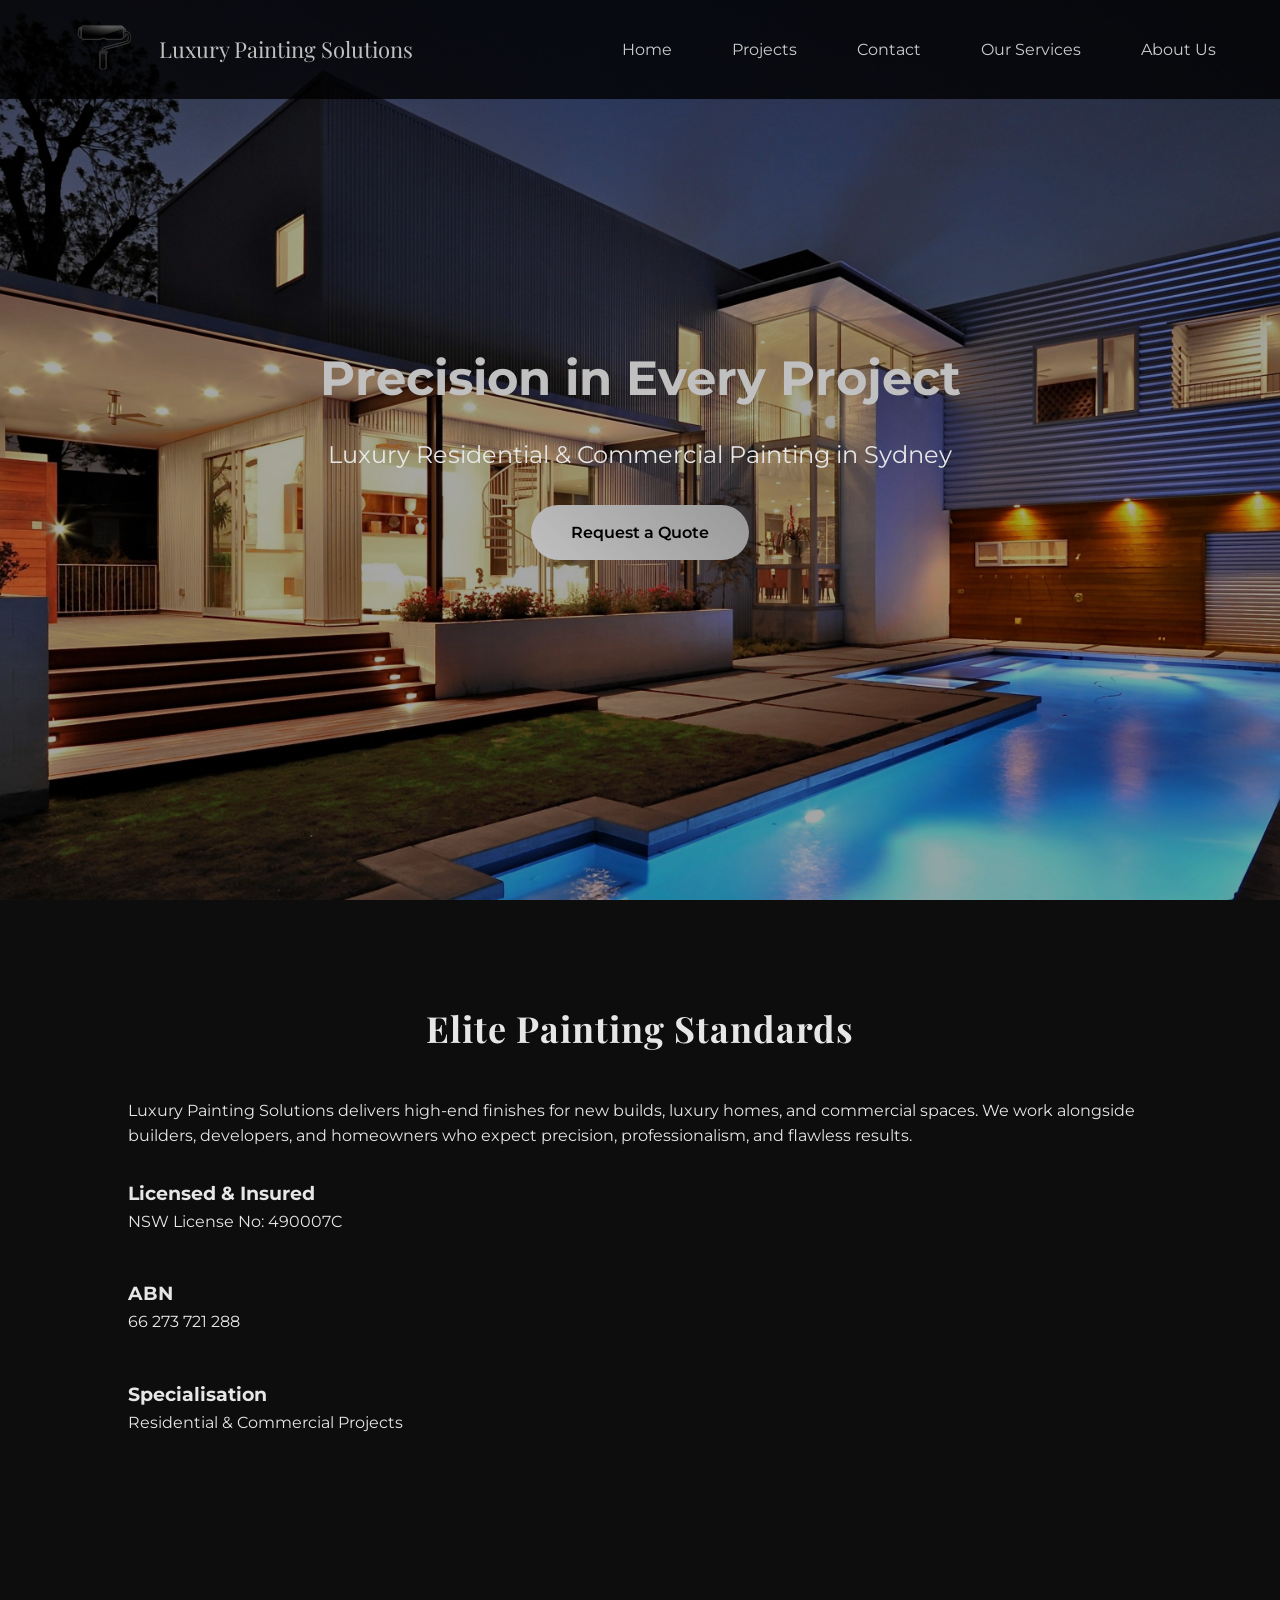
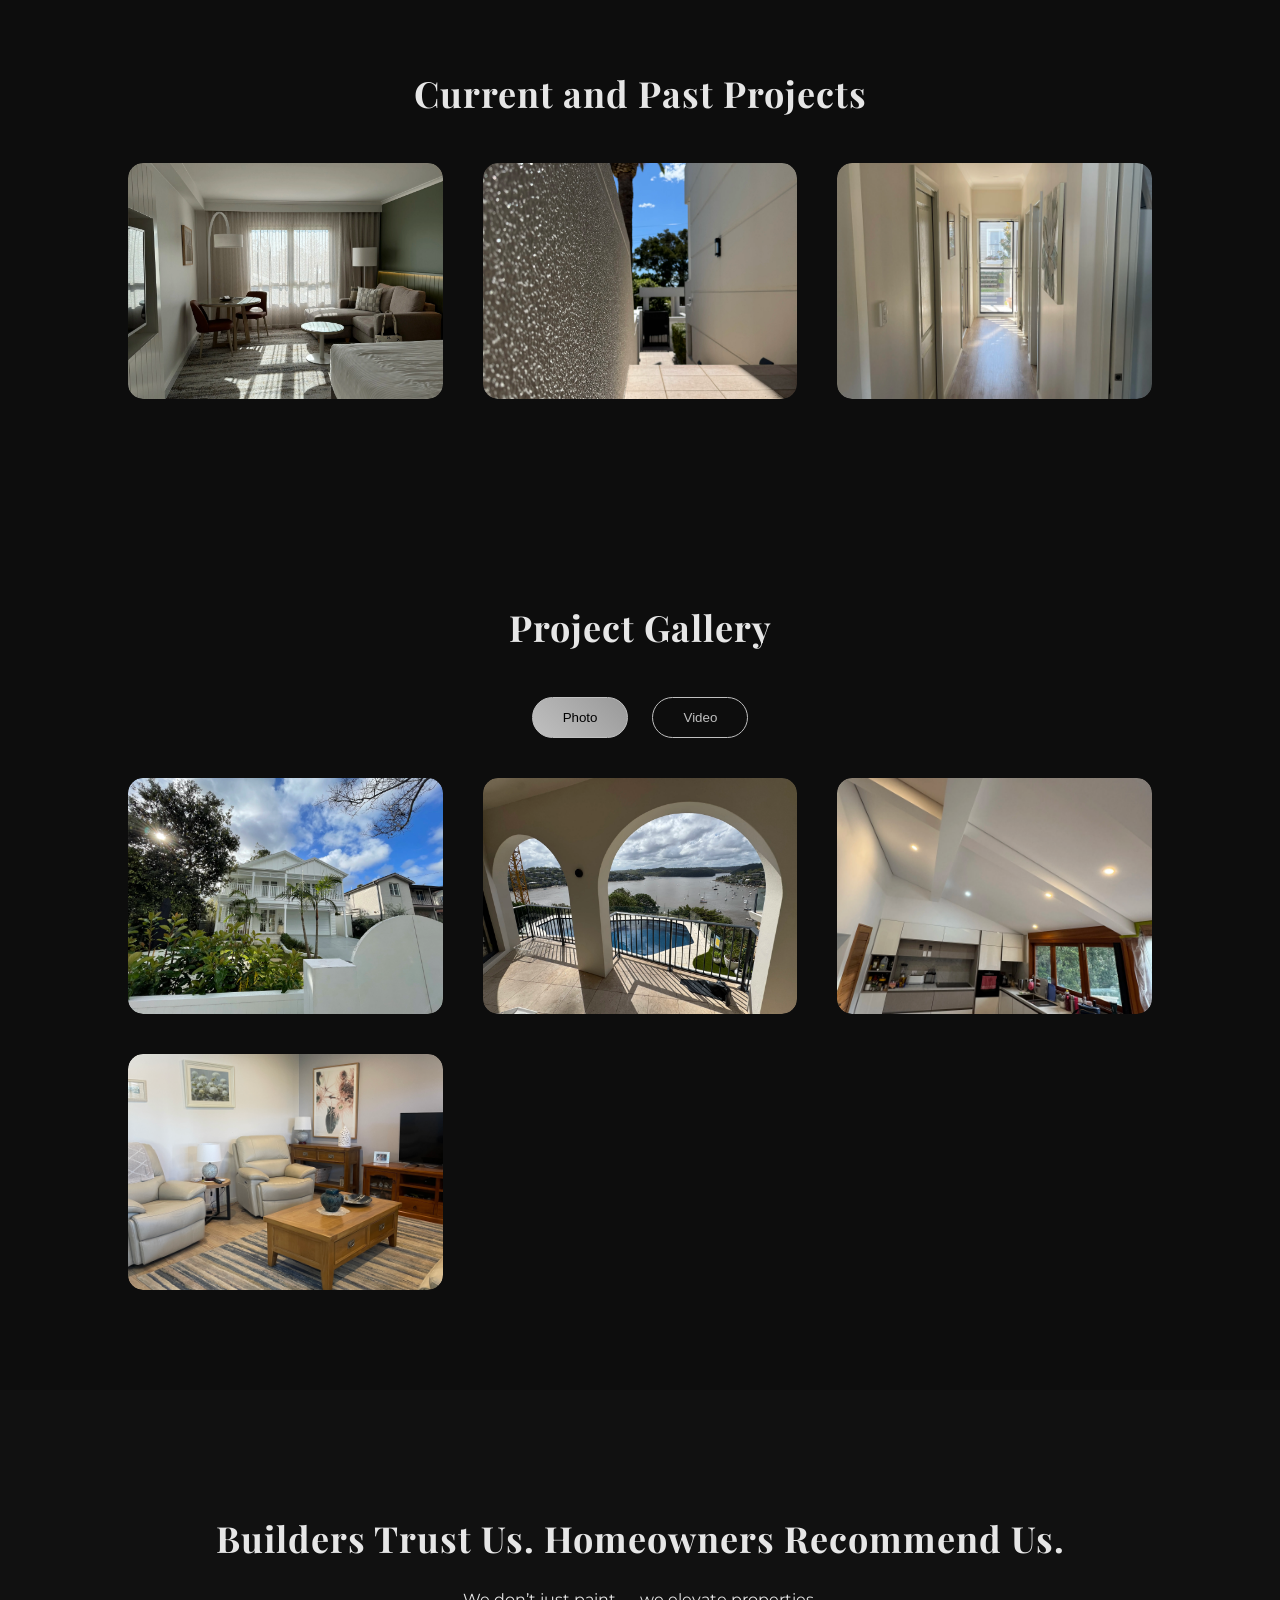
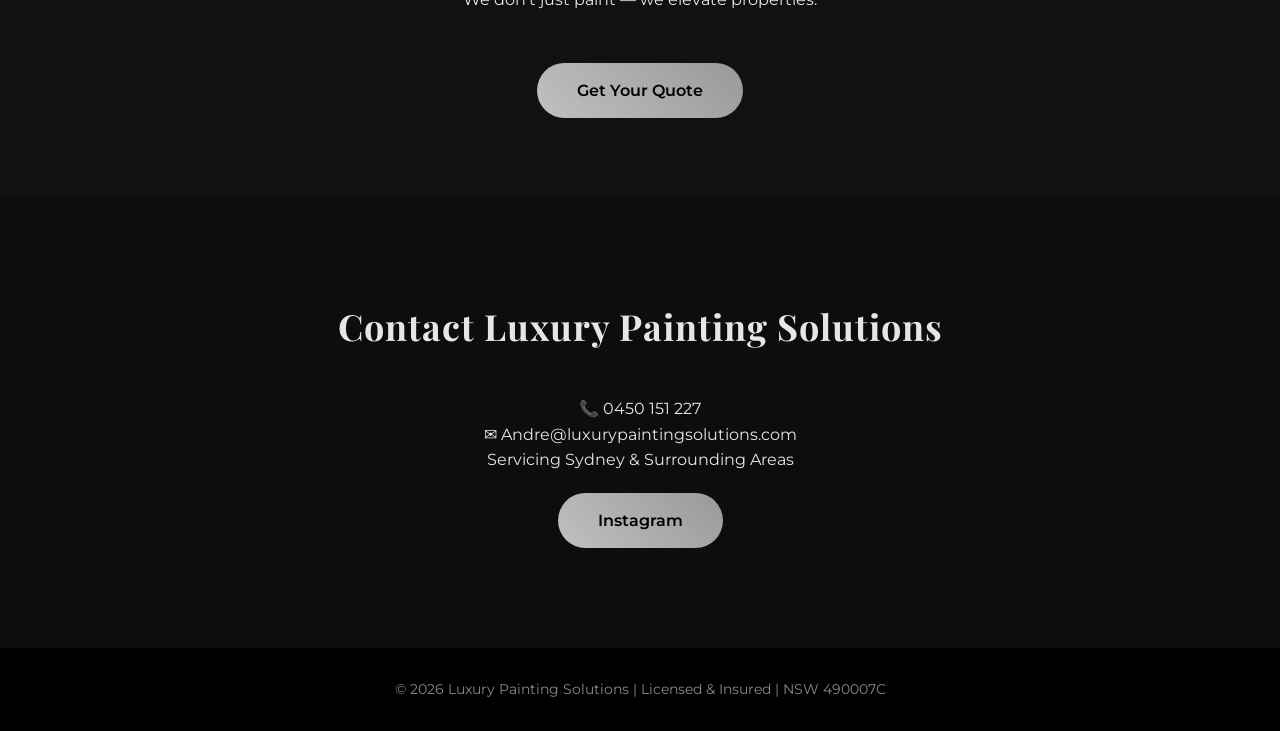
==== commit f6fd0dbb: "Style changes for mobile" ====
--- a/index.html
+++ b/index.html
@@ -11,6 +11,28 @@
   <link
     href="https://fonts.googleapis.com/css2?family=Playfair+Display:wght@500;700&family=Montserrat:wght@300;400;600&display=swap"
     rel="stylesheet">
+  <title>Luxury Painting Solutions | Professional Painters Sydney</title>
+
+  <meta name="description"
+    content="Luxury Painting Solutions provides high-end residential and commercial painting services in Sydney. Interior, exterior, new builds, and premium finishes. Request your free quote today.">
+
+  <meta name="keywords"
+    content="painters Sydney, house painters Sydney, luxury painting Sydney, interior painting Sydney, exterior painting Sydney">
+
+  <meta name="viewport" content="width=device-width, initial-scale=1.0">
+
+  <meta name="robots" content="index, follow">
+
+  <meta property="og:title" content="Luxury Painting Solutions | Professional Painters Sydney">
+  <meta property="og:description"
+    content="Premium residential and commercial painting services in Sydney. High-end finishes and professional painters.">
+  <meta property="og:url" content="https://luxurypaintingsolutions.com">
+  <meta property="og:type" content="website">
+  <meta property="og:image" content="https://luxurypaintingsolutions.com/images/hero-large.jpg">
+
+  <link rel="canonical" href="https://luxurypaintingsolutions.com/">
+
+
 </head>
 
 <body>
@@ -176,11 +198,11 @@
 
     <h2>Contact Luxury Painting Solutions</h2>
 
-    <p>Phone: 0452101483</p>
-    <p>Email: Andriy.n75@gmail.com</p>
+    <p>📞 0450 151 227</p>
+    <p>✉ Andre@luxurypaintingsolutions.com</p>
     <p>Servicing Sydney & Surrounding Areas</p>
 
-    <a href="https://www.instagram.com/luxury_painting_solutions?igsh=dnRzbW1oM3Iyazdv&utm_source=qr" target="_blank"
+    <a href="https://www.instagram.com/luxurypaintingsolutions?igsh=dnRzbW1oM3Iyazdv&utm_source=qr" target="_blank"
       class="btn-quote">
       Instagram
     </a>
--- a/style.css
+++ b/style.css
@@ -17,6 +17,43 @@
   font-size: 40px;
   margin-bottom: 40px;
 }
+
+/* ===================== SECTION TITLES ===================== */
+
+section h2 {
+  text-align: center;
+  width: 100%;
+  margin-bottom: 40px;
+  font-size: 36px;
+  letter-spacing: 1px;
+}
+
+@media (max-width: 768px) {
+  section h2 {
+    font-size: 28px;
+  }
+}
+
+/* ===================== SERVICES TITLE ===================== */
+
+.services-title {
+  text-align: center;
+  font-size: 36px;
+  margin-bottom: 40px;
+}
+
+@media (max-width: 768px) {
+  .services-title {
+    font-size: 28px;
+  }
+}
+
+.about-title {
+  margin-top: 80px;
+}
+
+
+
 
 /* ===================== HEADER ===================== */
 header {
@@ -708,4 +745,38 @@
 
 .btn-quote:hover {
   background: linear-gradient(45deg, #999, silver);
+}
+
+/* ===================== MOBILE HEADER ===================== */
+
+@media (max-width: 768px) {
+
+  header {
+    position: relative;
+    display: flex;
+    align-items: center;
+    justify-content: center;
+    height: 70px;
+  }
+
+  .logo {
+    position: absolute;
+    left: 10px;
+    filter: drop-shadow(0 0 0.5px silver);
+  }
+
+  .hamburger {
+    position: absolute;
+    right: 10px;
+    font-size: 28px;
+    cursor: pointer;
+  }
+
+  .header-title {
+    text-align: center;
+    font-size: 18px;
+    font-weight: 500;
+    letter-spacing: 1px;
+  }
+
 }
